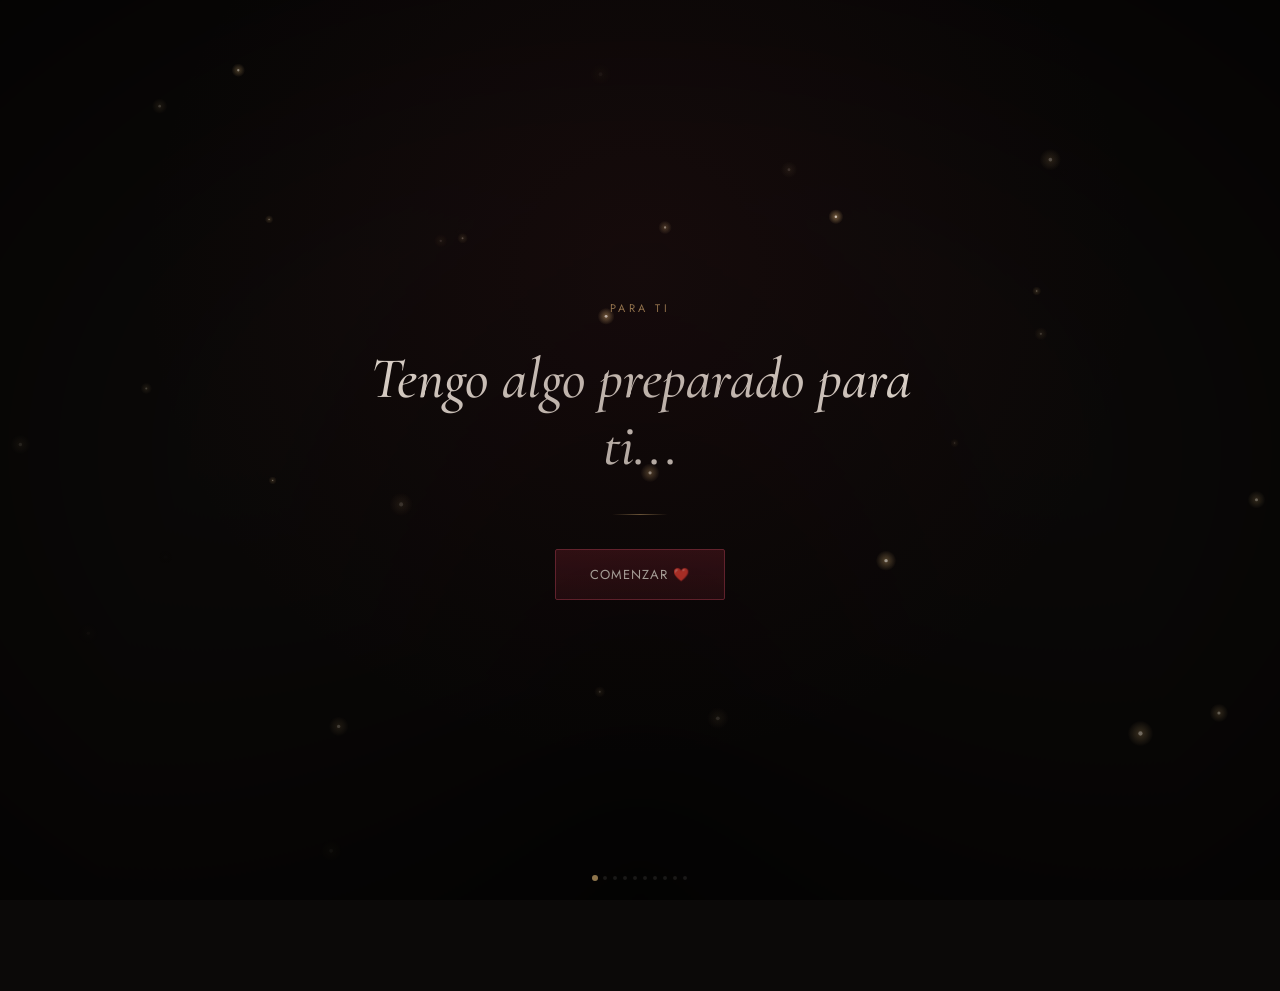
==== index.html @ 87ccb3ba "Add files via upload" ====
<!DOCTYPE html>
<html lang="es">
<head>
<meta charset="UTF-8">
<meta name="viewport" content="width=device-width, initial-scale=1, viewport-fit=cover">
<title>Para Chantal · 6 meses</title>
<link rel="stylesheet" href="css/style.css">
</head>
<body>

  <canvas id="fireflies"></canvas>
  <div class="vignette"></div>

  <!-- Control de música discreto -->
  <div class="music-control" id="musicControl">
    <button id="btnPlayPause" aria-label="Pausar o reanudar música" title="Pausar / reanudar">
      <svg id="iconPause" width="14" height="14" viewBox="0 0 24 24" fill="currentColor"><rect x="6" y="4" width="4" height="16"/><rect x="14" y="4" width="4" height="16"/></svg>
      <svg id="iconPlay" width="14" height="14" viewBox="0 0 24 24" fill="currentColor" style="display:none"><path d="M8 5v14l11-7z"/></svg>
    </button>
    <button id="btnMute" aria-label="Silenciar" title="Silenciar">
      <svg id="iconVolOn" width="14" height="14" viewBox="0 0 24 24" fill="currentColor"><path d="M3 10v4h4l5 5V5L7 10H3z"/><path d="M16 8a5 5 0 010 8" stroke="currentColor" stroke-width="1.6" fill="none"/></svg>
      <svg id="iconVolOff" width="14" height="14" viewBox="0 0 24 24" fill="currentColor" style="display:none"><path d="M3 10v4h4l5 5V5L7 10H3z"/><line x1="16" y1="9" x2="22" y2="15" stroke="currentColor" stroke-width="1.6"/><line x1="22" y1="9" x2="16" y2="15" stroke="currentColor" stroke-width="1.6"/></svg>
    </button>
    <input type="range" id="volumeSlider" min="0" max="1" step="0.01" aria-label="Volumen">
    <span class="music-note">Isn't She Lovely</span>
  </div>

  <!-- Indicador de progreso -->
  <div class="progress" id="progressDots"></div>

  <audio id="bgMusic" src="assets/audio/isnt-she-lovely.mp3" preload="auto" loop></audio>

  <main id="app">

    <!-- 1. BIENVENIDA -->
    <section class="scene scene-welcome active" data-scene="welcome">
      <div class="scene-inner">
        <span class="eyebrow" id="welcomeEyebrow"></span>
        <h1 class="headline-xl" id="welcomeTitle"></h1>
        <div class="hairline"></div>
        <button class="btn btn-primary" id="btnStart"></button>
      </div>
    </section>

    <!-- 2. NOMBRES -->
    <section class="scene scene-names" data-scene="names">
      <div class="scene-inner">
        <span class="eyebrow" id="namesIntro"></span>
        <div class="form-stack">
          <div class="field">
            <label id="herLabel" for="herName"></label>
            <input type="text" id="herName" autocomplete="off" />
          </div>
          <div class="field">
            <label id="myLabel" for="myName"></label>
            <input type="text" id="myName" autocomplete="off" />
          </div>
          <button class="btn btn-primary" id="btnNamesContinue" disabled></button>
        </div>
      </div>
    </section>

    <!-- 3. FECHA -->
    <section class="scene scene-date" data-scene="date">
      <div class="scene-inner">
        <span class="eyebrow" id="dateStepLabel">Un momento para recordar</span>
        <p class="lede" id="datePrompt"></p>
        <div class="form-stack">
          <div class="field">
            <input type="date" id="dateInput" />
          </div>
          <button class="btn btn-primary" id="btnDateSave" disabled></button>
        </div>
      </div>
    </section>

    <!-- 3b. REVELACIÓN DE FECHA -->
    <section class="scene scene-date-reveal" data-scene="dateReveal">
      <div class="scene-inner">
        <p class="date-reveal" id="dateRevealText"></p>
        <p class="lede" id="dateRevealCaption"></p>
        <div class="hairline"></div>
        <button class="btn" id="btnDateRevealContinue">Continuar →</button>
      </div>
    </section>

    <!-- 4. INTRODUCCIÓN EMOCIONAL -->
    <section class="scene scene-intro" data-scene="intro">
      <div class="scene-inner">
        <h2 class="headline-xl stagger-item" id="introLine1"></h2>
        <p class="lede stagger-item" id="introLine2"></p>
        <button class="btn stagger-item" id="btnIntroContinue">Continuar →</button>
      </div>
    </section>

    <!-- 5. MÚSICA -->
    <section class="scene scene-music" data-scene="music">
      <div class="scene-inner">
        <span class="eyebrow">Un pequeño detalle</span>
        <h2 class="headline-lg">Aqui plasme una parte de mis mejores momentos a tu lado...</h2>
        <div class="hairline"></div>
        <button class="btn btn-primary" id="btnPlayMusic">Empecemos </button>
      </div>
    </section>

    <!-- 6. GALERÍA -->
    <section class="scene scene-gallery" data-scene="gallery">
      <div class="scene-inner">
        <span class="eyebrow gallery-kicker" id="galleryKicker"></span>
        <div class="gallery-frame" id="galleryFrame"></div>
        <div class="gallery-dots" id="galleryDots"></div>
        <div class="gallery-skip"><button id="btnGallerySkip">Continuar →</button></div>
      </div>
    </section>

    <!-- 7. LAS CHARCAS -->
    <section class="scene scene-charcas" data-scene="charcas">
      <div class="scene-inner">
        <h2 class="headline-md stagger-item" id="charcasLine1"></h2>
        <p class="lede stagger-item" id="charcasLine2"></p>
        <h2 class="headline-lg stagger-item" id="charcasLine3" style="color:var(--oro); font-style:italic;"></h2>

        <div class="gallery-frame" id="charcasFrame" style="margin-top:10px;"></div>
        <div class="gallery-dots" id="charcasDots"></div>

        <button class="btn" id="btnCharcasContinue" style="margin-top:34px;">Continuar →</button>
      </div>
    </section>

    <!-- 8. TRANSICIÓN A LA CARTA -->
    <section class="scene scene-letter-intro" data-scene="letterIntro">
      <div class="scene-inner">
        <p class="lede stagger-item" id="letterIntroLine1"></p>
        <p class="lede stagger-item" id="letterIntroLine2"></p>
        <button class="btn btn-primary stagger-item" id="btnReadLetter"></button>
      </div>
    </section>

    <!-- 9. CARTA -->
    <section class="scene scene-letter" data-scene="letter">
      <div class="scene-inner">
        <div class="letter-paper" id="letterPaper">
          <div class="letter-heading">Para Chantal</div>
          <div id="letterBody"></div>
          <div class="letter-signature" id="letterSignature"></div>
        </div>
        <button class="btn" id="btnLetterContinue" style="margin-top:22px; opacity:0; transition:opacity 800ms;">Continuar →</button>
      </div>
    </section>

    <!-- 10. SIGNIFICADO DE LA CANCIÓN -->
    <section class="scene scene-song" data-scene="song">
      <div class="scene-inner">
        <p class="lede stagger-item" id="songLine1"></p>
        <p class="lede stagger-item" id="songLine2"></p>
        <div class="song-title-block stagger-item">
          <div class="song-name" id="songName"></div>
          <div class="song-artist" id="songArtist"></div>
        </div>
        <div class="song-explanation stagger-item" id="songExplanation"></div>
        <button class="btn btn-primary stagger-item" id="btnSongContinue">Continuar →</button>
      </div>
    </section>

    <!-- 11. FINAL -->
    <section class="scene scene-final" data-scene="final">
      <div class="scene-inner">
        <p class="lede stagger-item" id="finalLine1"></p>
        <p class="lede stagger-item" id="finalLine2"></p>
        <div class="hairline stagger-item"></div>
        <div class="final-names stagger-item" id="finalNames"></div>
        <div class="final-date stagger-item" id="finalDate"></div>
        <div class="final-closing stagger-item" id="finalClosing"></div>
      </div>
    </section>

  </main>

  <script src="content/memories.js"></script>
  <script src="content/letter.js"></script>
  <script src="js/content.js"></script>
  <script src="js/animations.js"></script>
  <script src="js/app.js"></script>
</body>
</html>
---- css/style.css ----
/* ==========================================================================
   Chantal & Wilander — 6 meses
   Sistema de diseño: noche cálida, luz de luciérnagas, papel de carta.
   ========================================================================== */

@import url('https://fonts.googleapis.com/css2?family=Cormorant+Garamond:ital,wght@0,400;0,500;0,600;1,400;1,500&family=Jost:wght@300;400;500&display=swap');

:root {
  /* Color */
  --noche: #0b0908;
  --noche-2: #131010;
  --crema: #f3ece1;
  --crema-dim: rgba(243, 236, 225, 0.62);
  --vino: #6b1f2a;
  --vino-light: #8a3140;
  --oro: #c9a66b;
  --oro-soft: rgba(201, 166, 107, 0.35);
  --linea: rgba(243, 236, 225, 0.14);

  /* Type */
  --display: 'Cormorant Garamond', serif;
  --sans: 'Jost', sans-serif;

  /* Layout */
  --pad: clamp(20px, 6vw, 56px);
  --radius: 2px;
  --ease: cubic-bezier(0.22, 1, 0.36, 1);
}

* { box-sizing: border-box; }

html, body {
  height: 100%;
  margin: 0;
}

body {
  background: var(--noche);
  color: var(--crema);
  font-family: var(--sans);
  overflow: hidden;
  -webkit-font-smoothing: antialiased;
}

/* subtle warm vignette + grain so the black never feels flat/templated */
.vignette {
  position: fixed;
  inset: 0;
  pointer-events: none;
  z-index: 5;
  background:
    radial-gradient(ellipse at 50% 30%, rgba(107,31,42,0.12), transparent 55%),
    radial-gradient(ellipse at 50% 100%, rgba(0,0,0,0.55), transparent 60%),
    radial-gradient(ellipse at 50% 50%, transparent 40%, rgba(0,0,0,0.55) 100%);
}

#fireflies {
  position: fixed;
  inset: 0;
  z-index: 1;
  pointer-events: none;
}

/* ==========================================================================
   Scene system
   ========================================================================== */

#app {
  position: relative;
  height: 100dvh;
  width: 100%;
  z-index: 2;
}

.scene {
  position: absolute;
  inset: 0;
  display: flex;
  align-items: center;
  justify-content: center;
  padding: var(--pad);
  opacity: 0;
  visibility: hidden;
  transform: translateY(18px) scale(0.995);
  transition: opacity 900ms var(--ease), transform 900ms var(--ease), visibility 900ms;
  text-align: center;
}

.scene.active {
  opacity: 1;
  visibility: visible;
  transform: translateY(0) scale(1);
  pointer-events: auto;
}

.scene:not(.active) { pointer-events: none; }

.scene-inner {
  max-width: 560px;
  width: 100%;
  display: flex;
  flex-direction: column;
  align-items: center;
  gap: 22px;
}

/* ==========================================================================
   Typography
   ========================================================================== */

.eyebrow {
  font-family: var(--sans);
  font-size: 11px;
  letter-spacing: 0.32em;
  text-transform: uppercase;
  color: var(--oro);
  opacity: 0.85;
}

h1, h2 {
  font-family: var(--display);
  font-weight: 500;
  line-height: 1.15;
  margin: 0;
  color: var(--crema);
}

.headline-xl {
  font-size: clamp(34px, 8vw, 58px);
  font-style: italic;
  font-weight: 500;
}

.headline-lg {
  font-size: clamp(28px, 6.4vw, 42px);
}

.headline-md {
  font-size: clamp(22px, 5vw, 30px);
  font-weight: 400;
}

p.lede {
  font-family: var(--display);
  font-size: clamp(18px, 4.2vw, 22px);
  color: var(--crema-dim);
  line-height: 1.5;
  margin: 0;
}

.hairline {
  width: 56px;
  height: 1px;
  background: linear-gradient(90deg, transparent, var(--oro), transparent);
  opacity: 0.7;
  margin: 4px 0;
}

/* Elementos que se revelan de forma escalonada (staggerReveal en animations.js) */
.stagger-item {
  opacity: 0;
  transform: translateY(10px);
  transition: opacity 900ms var(--ease), transform 900ms var(--ease);
}

.stagger-item.visible {
  opacity: 1;
  transform: translateY(0);
}

/* ==========================================================================
   Buttons & inputs
   ========================================================================== */

.btn {
  font-family: var(--sans);
  font-size: 13px;
  letter-spacing: 0.08em;
  text-transform: uppercase;
  color: var(--crema);
  background: transparent;
  border: 1px solid var(--oro-soft);
  padding: 15px 34px;
  border-radius: var(--radius);
  cursor: pointer;
  transition: border-color 400ms var(--ease), background 400ms var(--ease), transform 200ms var(--ease), letter-spacing 400ms var(--ease);
}

.btn:hover {
  border-color: var(--oro);
  background: rgba(201, 166, 107, 0.08);
  letter-spacing: 0.12em;
}

.btn:active { transform: scale(0.97); }

.btn:disabled {
  opacity: 0.35;
  cursor: not-allowed;
}

.btn:disabled:hover {
  border-color: var(--oro-soft);
  background: transparent;
  letter-spacing: 0.08em;
}

.btn-primary {
  border-color: var(--vino-light);
  background: linear-gradient(180deg, rgba(107,31,42,0.55), rgba(107,31,42,0.35));
}

.btn-primary:hover {
  border-color: var(--oro);
  background: linear-gradient(180deg, rgba(107,31,42,0.7), rgba(107,31,42,0.45));
}

.field {
  width: 100%;
  display: flex;
  flex-direction: column;
  gap: 8px;
  text-align: left;
}

.field label {
  font-family: var(--sans);
  font-size: 12px;
  letter-spacing: 0.1em;
  text-transform: uppercase;
  color: var(--crema-dim);
}

.field input {
  font-family: var(--display);
  font-size: 22px;
  font-style: italic;
  background: transparent;
  border: none;
  border-bottom: 1px solid var(--linea);
  color: var(--crema);
  padding: 8px 2px;
  outline: none;
  transition: border-color 300ms var(--ease);
  width: 100%;
}

.field input:focus { border-bottom-color: var(--oro); }
.field input::placeholder { color: rgba(243,236,225,0.28); }

.field input[type="date"] {
  color-scheme: dark;
  font-style: normal;
  font-family: var(--sans);
  font-size: 16px;
}

.form-stack {
  width: 100%;
  display: flex;
  flex-direction: column;
  gap: 26px;
  align-items: center;
}

/* ==========================================================================
   Scene 1 — Welcome
   ========================================================================== */

.scene-welcome .scene-inner { gap: 30px; }

/* ==========================================================================
   Scene: names reveal chip
   ========================================================================== */

.names-chip {
  font-family: var(--display);
  font-style: italic;
  font-size: clamp(20px, 5vw, 26px);
  color: var(--oro);
  letter-spacing: 0.02em;
}

/* ==========================================================================
   Scene: date reveal
   ========================================================================== */

.date-reveal {
  font-family: var(--display);
  font-size: clamp(30px, 7vw, 44px);
  letter-spacing: 0.12em;
  color: var(--crema);
}

/* ==========================================================================
   Gallery
   ========================================================================== */

.scene-gallery { padding: 0; }

.gallery-frame {
  position: relative;
  width: min(92vw, 420px);
  height: min(70vh, 560px);
  border-radius: var(--radius);
  overflow: hidden;
  box-shadow: 0 30px 80px rgba(0,0,0,0.55);
  border: 1px solid var(--linea);
}

.gallery-photo {
  position: absolute;
  inset: 0;
  background-size: cover;
  background-position: center;
  opacity: 0;
  transform: scale(1.08);
  transition: opacity 1400ms var(--ease), transform 6000ms linear;
}

.gallery-photo.active {
  opacity: 1;
  transform: scale(1.0);
}

.gallery-photo .fallback {
  position: absolute;
  inset: 0;
  display: flex;
  align-items: center;
  justify-content: center;
  background: linear-gradient(160deg, #1c1613, #0b0908 70%);
}

.gallery-photo .fallback svg { opacity: 0.35; width: 46px; height: 46px; }

.gallery-photo.has-photo .fallback { display: none; }

.gallery-photo::after {
  content: '';
  position: absolute;
  inset: 0;
  background: linear-gradient(180deg, rgba(0,0,0,0) 55%, rgba(0,0,0,0.75) 100%);
}

.gallery-caption {
  position: absolute;
  left: 0; right: 0; bottom: 22px;
  padding: 0 24px;
  font-family: var(--display);
  font-style: italic;
  font-size: 16px;
  color: var(--crema);
  z-index: 2;
  opacity: 0;
  transition: opacity 800ms var(--ease) 400ms;
}

.gallery-caption.active { opacity: 1; }

.gallery-kicker {
  position: absolute;
  top: -40px;
  left: 0; right: 0;
  text-align: center;
}

.gallery-dots {
  position: absolute;
  bottom: -30px;
  left: 0; right: 0;
  display: flex;
  justify-content: center;
  gap: 7px;
}

.gallery-dots span {
  width: 5px; height: 5px;
  border-radius: 50%;
  background: var(--linea);
  transition: background 300ms var(--ease), transform 300ms var(--ease);
}

.gallery-dots span.active {
  background: var(--oro);
  transform: scale(1.3);
}

.gallery-skip {
  position: absolute;
  bottom: -76px;
  left: 0; right: 0;
  text-align: center;
}

.gallery-skip button {
  background: none;
  border: none;
  color: var(--crema-dim);
  font-family: var(--sans);
  font-size: 11px;
  letter-spacing: 0.14em;
  text-transform: uppercase;
  cursor: pointer;
}

.gallery-skip button:hover { color: var(--oro); }

/* ==========================================================================
   Charcas — feels different: warmer, closer, quieter
   ========================================================================== */

.scene-charcas {
  background: radial-gradient(ellipse at 50% 40%, rgba(107,31,42,0.18), transparent 60%);
}

/* ==========================================================================
   Letter
   ========================================================================== */

.scene-letter { padding: 0; }

.letter-paper {
  width: min(92vw, 480px);
  max-height: 82vh;
  overflow-y: auto;
  background: linear-gradient(180deg, #171310, #0f0c0a);
  border: 1px solid var(--linea);
  border-radius: var(--radius);
  padding: clamp(28px, 7vw, 48px) clamp(24px, 6vw, 40px);
  box-shadow: 0 30px 80px rgba(0,0,0,0.6);
  text-align: left;
}

.letter-paper::-webkit-scrollbar { width: 4px; }
.letter-paper::-webkit-scrollbar-thumb { background: var(--oro-soft); border-radius: 4px; }

.letter-heading {
  font-family: var(--sans);
  font-size: 11px;
  letter-spacing: 0.25em;
  text-transform: uppercase;
  color: var(--oro);
  margin-bottom: 20px;
  text-align: center;
}

.letter-paragraph {
  font-family: var(--display);
  font-size: clamp(18px, 4.4vw, 21px);
  line-height: 1.75;
  color: var(--crema-dim);
  margin: 0 0 20px 0;
  opacity: 0;
  transform: translateY(10px);
  transition: opacity 900ms var(--ease), transform 900ms var(--ease);
}

.letter-paragraph.visible {
  opacity: 1;
  transform: translateY(0);
}

.letter-signature {
  font-family: var(--display);
  font-style: italic;
  font-size: 22px;
  color: var(--oro);
  text-align: right;
  margin-top: 30px;
  opacity: 0;
  transition: opacity 900ms var(--ease);
}

.letter-signature.visible { opacity: 1; }

/* ==========================================================================
   Song meaning
   ========================================================================== */

.song-title-block { margin: 6px 0 4px; }

.song-title-block .song-name {
  font-family: var(--display);
  font-style: italic;
  font-size: clamp(26px, 6.4vw, 36px);
  color: var(--oro);
}

.song-title-block .song-artist {
  font-family: var(--sans);
  font-size: 12px;
  letter-spacing: 0.14em;
  text-transform: uppercase;
  color: var(--crema-dim);
  margin-top: 4px;
}

.song-explanation p {
  font-family: var(--display);
  font-size: clamp(16px, 4vw, 19px);
  line-height: 1.7;
  color: var(--crema-dim);
  text-align: left;
  margin: 0 0 16px 0;
}

.scene-song .scene-inner { max-width: 540px; }

/* ==========================================================================
   Final
   ========================================================================== */

.final-names {
  font-family: var(--display);
  font-style: italic;
  font-size: clamp(24px, 6vw, 34px);
  color: var(--crema);
}

.final-date {
  font-family: var(--sans);
  font-size: 12px;
  letter-spacing: 0.2em;
  color: var(--oro);
}

.final-closing {
  font-family: var(--display);
  font-size: clamp(28px, 7vw, 40px);
  font-style: italic;
  color: var(--oro);
  margin-top: 6px;
}

/* ==========================================================================
   Progress dots (bottom, tiny, functional — encodes real story order)
   ========================================================================== */

.progress {
  position: fixed;
  bottom: 20px;
  left: 0; right: 0;
  display: flex;
  justify-content: center;
  gap: 6px;
  z-index: 6;
  opacity: 0.7;
}

.progress span {
  width: 4px; height: 4px;
  border-radius: 50%;
  background: var(--linea);
  transition: background 400ms var(--ease), transform 400ms var(--ease);
}

.progress span.done { background: var(--oro-soft); }
.progress span.current { background: var(--oro); transform: scale(1.5); }

/* ==========================================================================
   Music control — discreet, floating
   ========================================================================== */

.music-control {
  position: fixed;
  top: 18px;
  right: 18px;
  z-index: 7;
  display: flex;
  align-items: center;
  gap: 10px;
  background: rgba(11, 9, 8, 0.55);
  border: 1px solid var(--linea);
  backdrop-filter: blur(6px);
  border-radius: 30px;
  padding: 8px 10px;
  opacity: 0;
  transform: translateY(-8px);
  transition: opacity 700ms var(--ease), transform 700ms var(--ease);
  pointer-events: none;
}

.music-control.visible {
  opacity: 1;
  transform: translateY(0);
  pointer-events: auto;
}

.music-control button {
  width: 26px; height: 26px;
  border-radius: 50%;
  border: none;
  background: transparent;
  color: var(--crema);
  cursor: pointer;
  display: flex;
  align-items: center;
  justify-content: center;
}

.music-control button:hover { color: var(--oro); }

.music-control input[type="range"] {
  width: 56px;
  accent-color: var(--oro);
}

.music-note {
  font-family: var(--sans);
  font-size: 10px;
  letter-spacing: 0.06em;
  color: var(--crema-dim);
  max-width: 120px;
}

/* ==========================================================================
   Responsive
   ========================================================================== */

@media (max-width: 420px) {
  .scene-inner { gap: 18px; }
  .music-control .music-note { display: none; }
}

/* Controles táctiles y espacio seguro para la barra inferior de Safari. */
@media (pointer: coarse) {
  .music-control {
    top: max(12px, calc(8px + env(safe-area-inset-top)));
    right: max(12px, calc(8px + env(safe-area-inset-right)));
    gap: 8px;
    padding: 7px 9px;
  }

  .music-control button {
    width: 44px;
    height: 44px;
    background: rgba(243, 236, 225, 0.07);
  }

  .music-control button svg {
    width: 18px;
    height: 18px;
  }

  .music-control input[type="range"] {
    width: 72px;
    height: 44px;
  }

  .progress {
    bottom: max(24px, calc(16px + env(safe-area-inset-bottom)));
  }

  /* Evita que los controles de avance queden tras el distintivo inferior. */
  #btnIntroContinue,
  #btnCharcasContinue,
  #btnLetterContinue,
  #btnSongContinue {
    transform: translateY(-34px);
  }

  #btnIntroContinue:active,
  #btnCharcasContinue:active,
  #btnLetterContinue:active,
  #btnSongContinue:active {
    transform: translateY(-34px) scale(0.97);
  }

  .gallery-skip {
    bottom: max(76px, calc(62px + env(safe-area-inset-bottom)));
  }
}

@media (min-width: 900px) {
  .gallery-frame { width: 380px; height: 520px; }
}

/* Reduced motion */
@media (prefers-reduced-motion: reduce) {
  .scene, .gallery-photo, .letter-paragraph, .btn {
    transition-duration: 1ms !important;
    animation-duration: 1ms !important;
  }
}

/* Focus visibility for accessibility */
a:focus-visible, button:focus-visible, input:focus-visible {
  outline: 1px solid var(--oro);
  outline-offset: 3px;
}
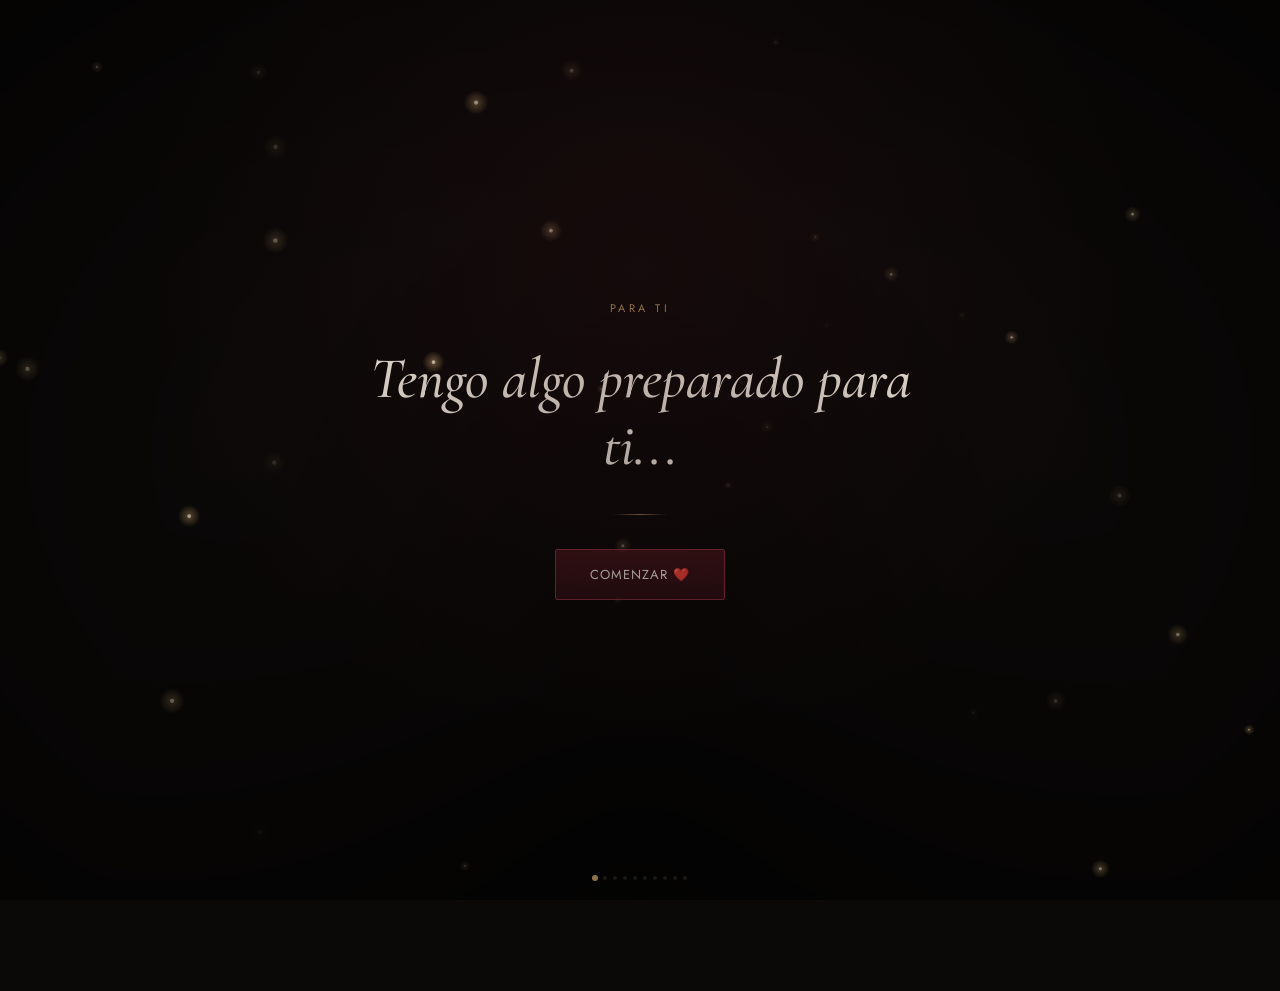
==== commit d1c6f776: "Add files via upload" ====
--- a/index.html
+++ b/index.html
@@ -123,7 +123,7 @@
         <div class="gallery-frame" id="charcasFrame" style="margin-top:10px;"></div>
         <div class="gallery-dots" id="charcasDots"></div>
 
-        <button class="btn" id="btnCharcasContinue" style="margin-top:34px;">Continuar →</button>
+        <button class="btn" id="btnCharcasContinue">Continuar →</button>
       </div>
     </section>
 
@@ -144,7 +144,7 @@
           <div id="letterBody"></div>
           <div class="letter-signature" id="letterSignature"></div>
         </div>
-        <button class="btn" id="btnLetterContinue" style="margin-top:22px; opacity:0; transition:opacity 800ms;">Continuar →</button>
+        <button class="btn" id="btnLetterContinue" style="opacity:0; transition:opacity 800ms;">Continuar →</button>
       </div>
     </section>
 
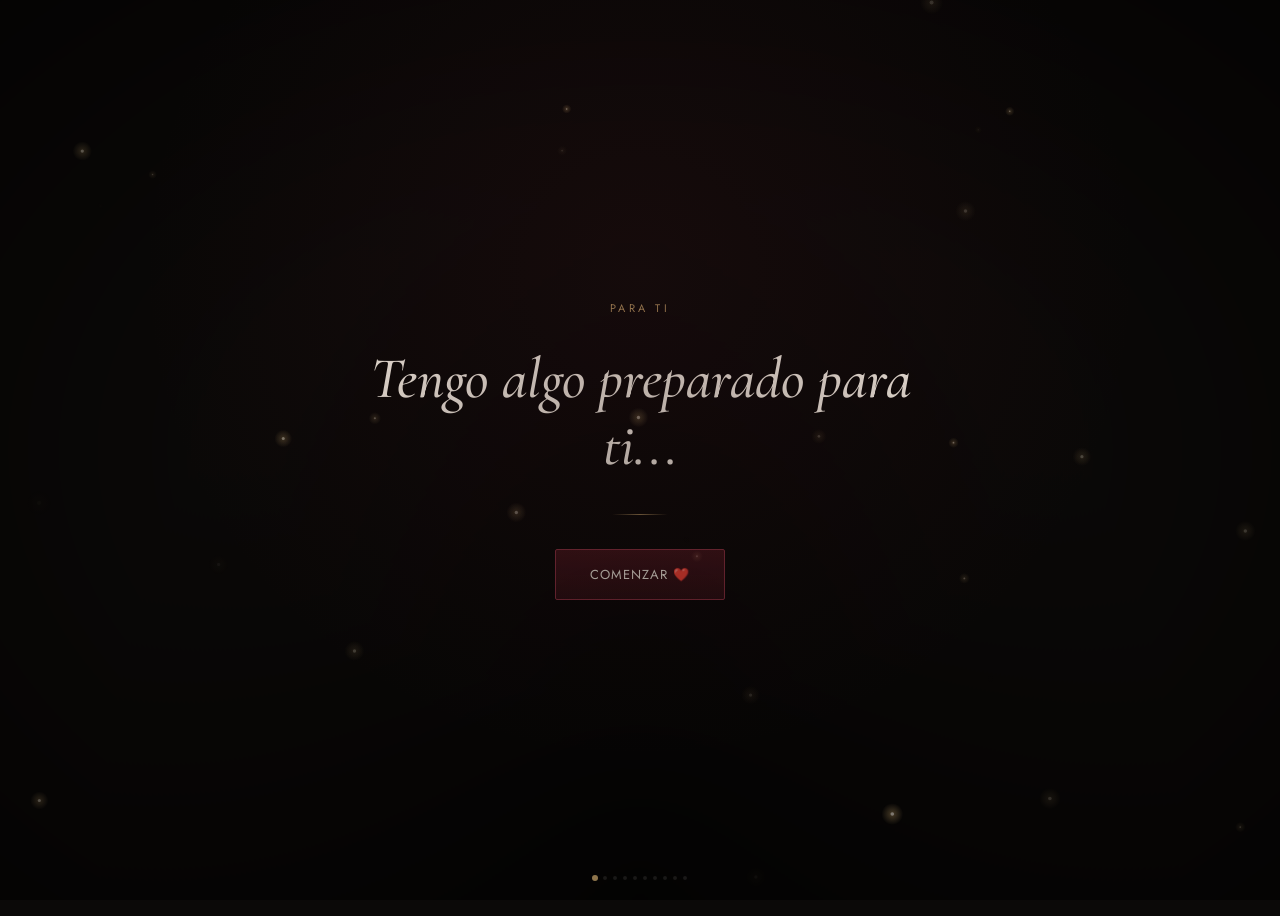
==== commit 4962d61a: "Simplify music and photo gallery controls" ====
--- a/index.html
+++ b/index.html
@@ -10,20 +10,6 @@
 
   <canvas id="fireflies"></canvas>
   <div class="vignette"></div>
-
-  <!-- Control de música discreto -->
-  <div class="music-control" id="musicControl">
-    <button id="btnPlayPause" aria-label="Pausar o reanudar música" title="Pausar / reanudar">
-      <svg id="iconPause" width="14" height="14" viewBox="0 0 24 24" fill="currentColor"><rect x="6" y="4" width="4" height="16"/><rect x="14" y="4" width="4" height="16"/></svg>
-      <svg id="iconPlay" width="14" height="14" viewBox="0 0 24 24" fill="currentColor" style="display:none"><path d="M8 5v14l11-7z"/></svg>
-    </button>
-    <button id="btnMute" aria-label="Silenciar" title="Silenciar">
-      <svg id="iconVolOn" width="14" height="14" viewBox="0 0 24 24" fill="currentColor"><path d="M3 10v4h4l5 5V5L7 10H3z"/><path d="M16 8a5 5 0 010 8" stroke="currentColor" stroke-width="1.6" fill="none"/></svg>
-      <svg id="iconVolOff" width="14" height="14" viewBox="0 0 24 24" fill="currentColor" style="display:none"><path d="M3 10v4h4l5 5V5L7 10H3z"/><line x1="16" y1="9" x2="22" y2="15" stroke="currentColor" stroke-width="1.6"/><line x1="22" y1="9" x2="16" y2="15" stroke="currentColor" stroke-width="1.6"/></svg>
-    </button>
-    <input type="range" id="volumeSlider" min="0" max="1" step="0.01" aria-label="Volumen">
-    <span class="music-note">Isn't She Lovely</span>
-  </div>
 
   <!-- Indicador de progreso -->
   <div class="progress" id="progressDots"></div>
@@ -109,7 +95,6 @@
         <span class="eyebrow gallery-kicker" id="galleryKicker"></span>
         <div class="gallery-frame" id="galleryFrame"></div>
         <div class="gallery-dots" id="galleryDots"></div>
-        <div class="gallery-skip"><button id="btnGallerySkip">Continuar →</button></div>
       </div>
     </section>
 
@@ -122,8 +107,6 @@
 
         <div class="gallery-frame" id="charcasFrame" style="margin-top:10px;"></div>
         <div class="gallery-dots" id="charcasDots"></div>
-
-        <button class="btn" id="btnCharcasContinue">Continuar →</button>
       </div>
     </section>
 
--- a/css/style.css
+++ b/css/style.css
@@ -316,6 +316,7 @@
   opacity: 0;
   transform: scale(1.08);
   transition: opacity 1400ms var(--ease), transform 6000ms linear;
+  cursor: pointer;
 }
 
 .gallery-photo.active {
@@ -385,26 +386,6 @@
   background: var(--oro);
   transform: scale(1.3);
 }
-
-.gallery-skip {
-  position: absolute;
-  bottom: -76px;
-  left: 0; right: 0;
-  text-align: center;
-}
-
-.gallery-skip button {
-  background: none;
-  border: none;
-  color: var(--crema-dim);
-  font-family: var(--sans);
-  font-size: 11px;
-  letter-spacing: 0.14em;
-  text-transform: uppercase;
-  cursor: pointer;
-}
-
-.gallery-skip button:hover { color: var(--oro); }
 
 /* ==========================================================================
    Charcas — feels different: warmer, closer, quieter
@@ -620,55 +601,43 @@
 
 @media (max-width: 420px) {
   .scene-inner { gap: 18px; }
-  .music-control .music-note { display: none; }
 }
 
 /* Controles táctiles y espacio seguro para la barra inferior de Safari. */
+/* Botones de continuación - posicionamiento consistente */
+#btnDateRevealContinue,
+#btnIntroContinue,
+#btnLetterContinue,
+#btnSongContinue {
+  margin-top: 20px;
+  transition: transform 300ms var(--ease), opacity 800ms var(--ease);
+}
+
 @media (pointer: coarse) {
-  .music-control {
-    top: max(12px, calc(8px + env(safe-area-inset-top)));
-    right: max(12px, calc(8px + env(safe-area-inset-right)));
-    gap: 8px;
-    padding: 7px 9px;
-  }
-
-  .music-control button {
-    width: 44px;
-    height: 44px;
-    background: rgba(243, 236, 225, 0.07);
-  }
-
-  .music-control button svg {
-    width: 18px;
-    height: 18px;
-  }
-
-  .music-control input[type="range"] {
-    width: 72px;
-    height: 44px;
-  }
-
   .progress {
     bottom: max(24px, calc(16px + env(safe-area-inset-bottom)));
   }
 
   /* Evita que los controles de avance queden tras el distintivo inferior. */
   #btnIntroContinue,
-  #btnCharcasContinue,
   #btnLetterContinue,
   #btnSongContinue {
-    transform: translateY(-34px);
+    transform: translateY(-20px);
   }
 
   #btnIntroContinue:active,
-  #btnCharcasContinue:active,
   #btnLetterContinue:active,
   #btnSongContinue:active {
-    transform: translateY(-34px) scale(0.97);
+    transform: translateY(-20px) scale(0.97);
   }
 
-  .gallery-skip {
-    bottom: max(76px, calc(62px + env(safe-area-inset-bottom)));
+}
+
+/* En teléfonos, las fotos bajan ligeramente para aprovechar mejor el encuadre. */
+@media (max-width: 600px) {
+  .scene-gallery .scene-inner,
+  .scene-charcas .scene-inner {
+    transform: translateY(24px);
   }
 }
 
